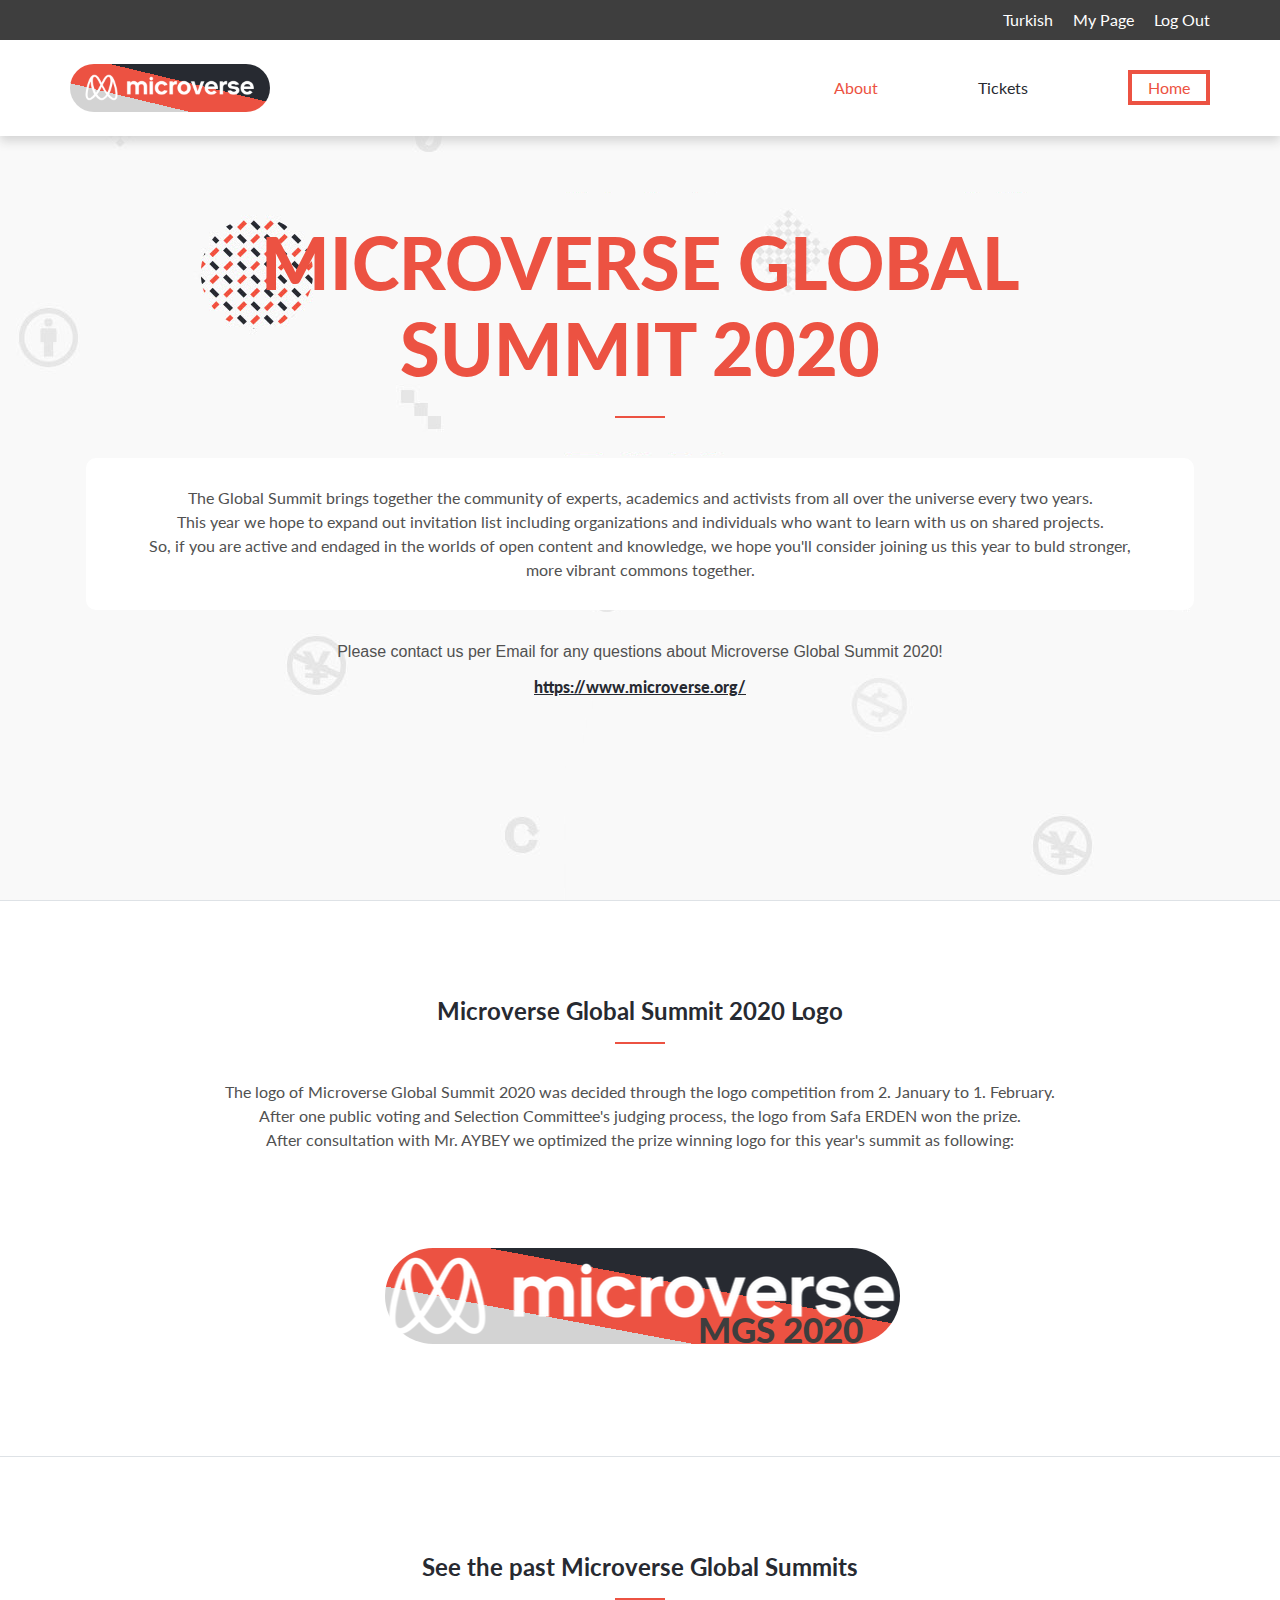
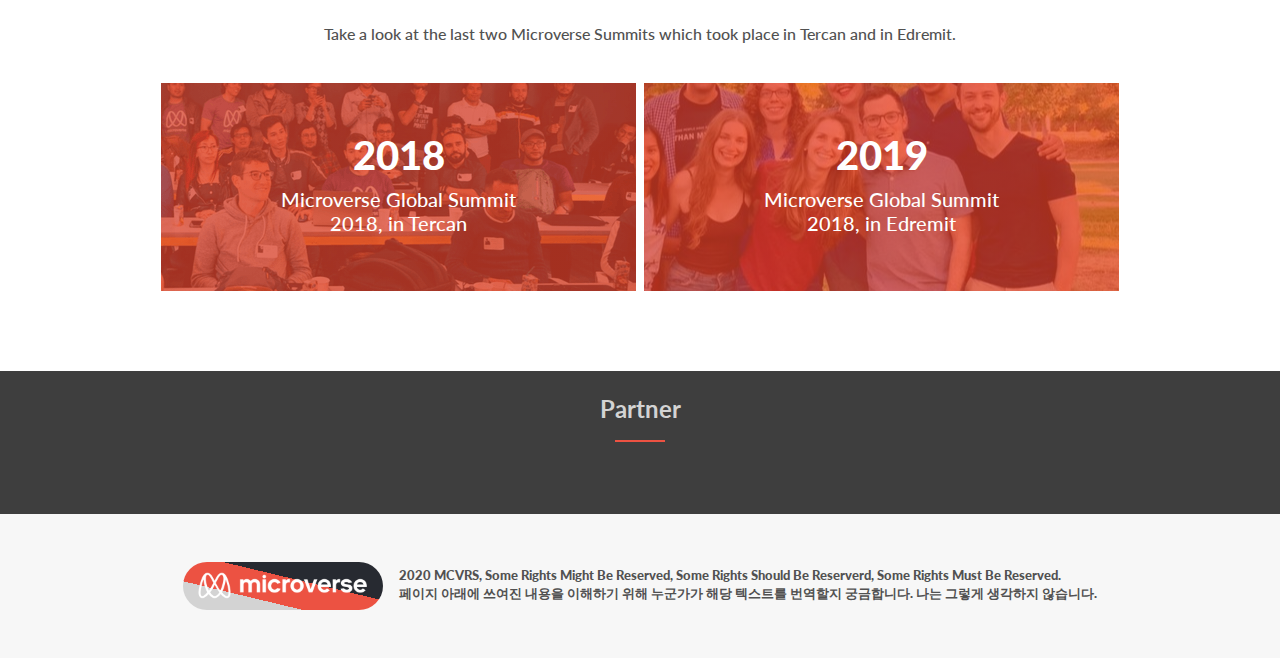
==== about.html @ 12870e62 "fixed validation errors" ====
<!DOCTYPE html>
<html lang="en">
  <head>
    <!-- Required meta tags -->
    <meta charset="utf-8" />
    <meta
      name="viewport"
      content="width=device-width, initial-scale=1, shrink-to-fit=no"
    />
    <link rel="shortcut icon" type="image/png" href="/favicon.png" />
    <!-- Bootstrap CSS -->
    <link
      rel="stylesheet"
      href="https://stackpath.bootstrapcdn.com/bootstrap/4.3.1/css/bootstrap.min.css"
      integrity="sha384-ggOyR0iXCbMQv3Xipma34MD+dH/1fQ784/j6cY/iJTQUOhcWr7x9JvoRxT2MZw1T"
      crossorigin="anonymous"
    />
    <link rel="stylesheet" href="./Assets/CSS/style.css" />
    <link
      rel="stylesheet"
      href="https://cdnjs.cloudflare.com/ajax/libs/font-awesome/5.13.0/css/all.min.css"
      integrity="sha256-h20CPZ0QyXlBuAw7A+KluUYx/3pK+c7lYEpqLTlxjYQ="
      crossorigin="anonymous"
    />
    <link
      href="https://fonts.googleapis.com/css2?family=Lato:ital,wght@0,100;0,300;0,400;0,700;0,900;1,100;1,300;1,400;1,700;1,900&display=swap"
      rel="stylesheet"
    />
    <title>About Us</title>
  </head>
  <body class="bg-lightgray body">
    <header class="container-fluid p-0 fixed-top">
      <input
        type="checkbox"
        name="navbar-toggler"
        id="nav-toggler"
        class="position-absolute d-none"
      />
      <label for="nav-toggler" class="d-md-none p-4 text-center"
        ><span class="toggle-word"
          ><i class="fas fa-bars h2 text-customgray2"></i></span
      ></label>
      <nav class="menu bg-darkgray position-fixed h-100 w-75 p-3">
        <label for="nav-toggler" class="d-md-none text-center"
          ><span class="toggle-word"
            ><i class="far fa-times-circle h2 text-lightgray"></i></span
        ></label>
        <ul class="list-unstyled">
          <li class="mb-1">
            <a
              class="text-white h4"
              href="https://rawcdn.githack.com/SafaErden/Microverse-Summit/000d769ef440ad6b49d5e4046350cf0988ba608a/index.html"
              >Home</a
            >
          </li>
          <li class="mb-1">
            <a
              class="text-white h4"
              href="https://rawcdn.githack.com/SafaErden/Microverse-Summit/a53cf913ada323dc8bd06839c92c7658aa908903/ticket.html"
              >Ticket</a
            >
          </li>
          <li class="mb-5">
            <a
              class="text-white h4"
              href="https://rawcdn.githack.com/SafaErden/Microverse-Summit/000d769ef440ad6b49d5e4046350cf0988ba608a/about.html"
              >About</a
            >
          </li>

          <li class="mb-1"><a class="text-white h5" href="#">Turkish</a></li>
          <li class="mb-1"><a class="text-white h5" href="#">My Page</a></li>
          <li class="mb-5"><a class="text-white h5" href="#">Log Out</a></li>

          <li class="mb-1">
            <a class="text-white h4" href="#"><i class="fab fa-twitter"></i></a>
          </li>
          <li class="mb-1">
            <a class="text-white h4" href="#"
              ><i class="fab fa-facebook-f"></i
            ></a>
          </li>
        </ul>
      </nav>
      <nav class="d-none d-md-block bg-darkgray p-2">
        <div class="second-nav nav w-100">
          <ul class="list-unstyled list-inline m-0 p-0">
            <li class="list-inline-item mx-2">
              <a href="#" class="text-white"
                ><i class="fab fa-facebook-f"></i
              ></a>
            </li>
            <li class="list-inline-item mx-2 mr-3">
              <a href="#" class="text-white"><i class="fab fa-twitter"></i></a>
            </li>
            <li class="list-inline-item mx-2">
              <a href="#" class="text-white">Turkish</a>
            </li>
            <li class="list-inline-item mx-2">
              <a href="#" class="text-white">My Page</a>
            </li>
            <li class="list-inline-item ml-2">
              <a href="#" class="text-white">Log Out</a>
            </li>
          </ul>
        </div>
      </nav>
      <nav class="d-none d-md-block bg-white p-2 py-4">
        <div class="third-nav nav w-100">
          <div class="d-flex p-4 m-0 logo-index position-relative"></div>
          <ul class="list-unstyled list-inline m-0 p-0">
            <li class="list-inline-item mx-5">
              <a
                href="https://rawcdn.githack.com/SafaErden/Microverse-Summit/000d769ef440ad6b49d5e4046350cf0988ba608a/about.html"
                class="text-orange"
                >About</a
              >
            </li>
            <li class="list-inline-item mx-5">
              <a
                href="https://rawcdn.githack.com/SafaErden/Microverse-Summit/a53cf913ada323dc8bd06839c92c7658aa908903/ticket.html"
                class="text-customgray"
                >Tickets</a
              >
            </li>
            <li class="list-inline-item ml-5">
              <a
                href="https://rawcdn.githack.com/SafaErden/Microverse-Summit/000d769ef440ad6b49d5e4046350cf0988ba608a/index.html"
                class="text-orange coverlink p-1 px-3"
                >Home</a
              >
            </li>
          </ul>
        </div>
      </nav>
    </header>
    <main>
      <section
        class="section1 container d-flex flex-column align-items-center justify-content-center p-3 text-center"
      >
        <h2 class="text-orange h3 my-3 mb-2 d-md-none">
          "Hello! Developer World"
        </h2>
        <h1
          class="text-orange font-weight-bolder display-md-2 display-7 text-orange my-4"
        >
          MICROVERSE GLOBAL <br />SUMMIT 2020
        </h1>
        <div class="orangeline mb-3 d-none d-md-block"></div>
        <div class="row p-0 w-100">
          <p class="col-12 my-4 px-5 py-4 bordered bg-white text-customgray2">
            The Global Summit brings together the community of experts,
            academics and activists from all over the universe every two years.
            <br />
            This year we hope to expand out invitation list including
            organizations and individuals who want to learn with us on shared
            projects. <br />
            So, if you are active and endaged in the worlds of open content and
            knowledge, we hope you'll consider joining us this year to buld
            stronger, more vibrant commons together.
          </p>
        </div>
        <p class="h6 text-customgray2 arial mt-2">
          Please contact us per Email for any questions about Microverse Global
          Summit 2020!
        </p>
        <p class="h6 font-weight-bolder 2 arial mt-2">
          <a href="https://www.microverse.org/" class="text-customgray">
            <u>https://www.microverse.org/ </u>
            <i class="fas fa-angle-right"></i
          ></a>
        </p>
      </section>
      <section
        class="container-fluid d-flex flex-column align-items-center justify-content-center p-2 py-5 bg-white border-bottom border-top"
      >
        <h1 class="font-weight-bold h4 m-3 mt-5 text-customgray">
          Microverse Global Summit 2020 Logo
        </h1>
        <div class="orangeline mb-1"></div>

        <div class="row p-0 w-100">
          <p
            class="col-12 my-1 px-5 py-4 bordered bg-white text-customgray2 text-center"
          >
            The logo of Microverse Global Summit 2020 was decided through the
            logo competition from 2. January to 1. February. <br />
            After one public voting and Selection Committee's judging process,
            the logo from Safa ERDEN won the prize. <br />
            After consultation with Mr. AYBEY we optimized the prize winning
            logo for this year's summit as following:
          </p>
        </div>
        <div
          class="row m-0 my-3 p-0 w-100 d-flex justify-content-center align-items-center"
        >
          <article
            class="col-auto text-center text-white p-5 m-0 my-5 ml-1 logo-2020"
          >
            <h2 class="d-none">article heading</h2>
          </article>
        </div>
      </section>
      <section
        class="container-fluid d-flex flex-column align-items-center justify-content-center p-2 py-5 bg-white"
      >
        <h1 class="font-weight-bold h4 m-3 mt-5 text-customgray">
          See the past Microverse Global Summits
        </h1>
        <div class="orangeline mb-3 bg-orange"></div>

        <p class="h6 text-customgray2 text-center mt-2">
          Take a look at the last two Microverse Summits which took place in
          Tercan and in Edremit.
        </p>
        <div
          class="row m-0 my-3 p-0 w-100 d-flex justify-content-center align-items-center"
        >
          <article
            class="col-11 col-md-5 text-center text-white p-4 py-5 m-0 my-3 mr-1 summit-2018"
          >
            <h2 class="font-weight-bolder h1">2018</h2>
            <h5 class="text-center">
              Microverse Global Summit <br />
              2018, in Tercan
            </h5>
          </article>
          <article
            class="col-11 col-md-5 text-center text-white p-4 py-5 m-0 my-3 ml-1 summit-2019"
          >
            <h2 class="font-weight-bolder h1">2019</h2>
            <h5 class="text-center">
              Microverse Global Summit <br />
              2018, in Edremit
            </h5>
          </article>
        </div>
      </section>
    </main>

    <footer class="container-fluid p-0 bg-darkgray">
      <section
        class="container-fluid d-flex flex-column align-items-center justify-content-center p-2 section3"
      >
        <h1 class="font-weight-bold h4 m-3 text-lightgray">
          Partner
        </h1>
        <div class="orangeline mb-3"></div>
        <div class="container partners text-lightgray w-100 h1 my-4">
          <i class="fab fa-google-wallet"></i>
          <i class="fas fa-laptop-code"></i>
          <i class="fab fa-windows"></i>
          <i class="fab fa-twitter"></i>
          <i class="fab fa-ubuntu"></i>
          <i class="fab fa-hubspot"></i>
          <i class="fab fa-github-square"></i>
        </div>
      </section>
      <section
        class="container-fluid py-5 m-0 d-flex align-items-center justify-content-center p-2 section3 bg-lightgray"
      >
        <h2 class="d-none">section heading</h2>
        <div class="d-flex p-4 m-0 mr-3 logo-index position-relative"></div>
        <article>
          <h6
            class="size-mini font-weight-bolder text-customgray2 d-none d-md-inline"
          >
            2020 MCVRS, Some Rights Might Be Reserved, Some Rights Should Be
            Reserverd, Some Rights Must Be Reserved.
          </h6>
          <h6 class="size-mini font-weight-bolder text-customgray2">
            페이지 아래에 쓰여진 내용을 이해하기 위해 누군가가 해당 텍스트를
            번역할지 궁금합니다. 나는 그렇게 생각하지 않습니다.
          </h6>
        </article>
      </section>
    </footer>
    <!-- Optional JavaScript -->
    <!-- jQuery first, then Popper.js, then Bootstrap JS -->
    <script
      src="https://code.jquery.com/jquery-3.3.1.slim.min.js"
      integrity="sha384-q8i/X+965DzO0rT7abK41JStQIAqVgRVzpbzo5smXKp4YfRvH+8abtTE1Pi6jizo"
      crossorigin="anonymous"
    ></script>
    <script
      src="https://cdnjs.cloudflare.com/ajax/libs/popper.js/1.14.7/umd/popper.min.js"
      integrity="sha384-UO2eT0CpHqdSJQ6hJty5KVphtPhzWj9WO1clHTMGa3JDZwrnQq4sF86dIHNDz0W1"
      crossorigin="anonymous"
    ></script>
    <script
      src="https://stackpath.bootstrapcdn.com/bootstrap/4.3.1/js/bootstrap.min.js"
      integrity="sha384-JjSmVgyd0p3pXB1rRibZUAYoIIy6OrQ6VrjIEaFf/nJGzIxFDsf4x0xIM+B07jRM"
      crossorigin="anonymous"
    ></script>
  </body>
</html>
---- Assets/CSS/style.css ----
* {
  font-family: Lato, sans-serif;
}

.arial {
  font-family: Arial, Helvetica, sans-serif;
}

.body {
  background-image: url("../img/background.png");
  background-repeat: no-repeat;
}

.stripe {
  background-image: url("../img/stripe.png");
  background-repeat: repeat;
}

.logo-2020 {
  background-image:
    url("../img/microverse.png"),
    linear-gradient(
      to left bottom,
      #272a31 40%,
      #ec5242 40% 70%,
      #d3d3d3 70% 100%
    );
  background-position: 50%, 100%;
  background-repeat: no-repeat;
  width: 515px;
  border-radius: 100px;
}

.logo-2020::after {
  position: absolute;
  padding: 0;
  margin: 0;
  bottom: -12px;
  right: 37px;
  color: rgb(62, 62, 62);
  font-size: 35px;
  content: "MGS 2020";
  font-weight: 900;
}

.logo-index {
  background-image:
    url("../img/microverse.png"),
    linear-gradient(
      to left bottom,
      #272a31 40%,
      #ec5242 40% 70%,
      #d3d3d3 70% 100%
    );
  background-position: 50%, 100%;
  background-repeat: no-repeat;
  min-width: 200px;
  max-width: 200px;
  background-size: 200px auto;
  border-radius: 25px;
}

main {
  min-height: 100vh;
}

.nav {
  max-width: 1140px;
  margin: 0 auto;
}

.second-nav {
  display: flex;
  justify-content: flex-end;
  align-items: center;
}

.third-nav {
  display: flex;
  justify-content: space-between;
  align-items: center;
}

.row {
  max-width: 1140px;
  margin: 0 auto;
}

.container {
  margin: 0 auto;
}

.bg-darkgray {
  background-color: rgb(62, 62, 62);
}

.bg-transparent {
  background-color: rgba(81, 81, 81, 0.3) !important;
}

.text-customgray {
  color: #272a31;
}

.text-customgray2 {
  color: rgb(81, 81, 81);
}

.text-lightgray {
  color: rgb(211, 211, 211);
}

.text-orange {
  color: #ec5242;
}

.bg-orange {
  background-color: #ec5242;
}

.bg-lightgray {
  background-color: rgb(247, 247, 247);
}

.coverlink {
  border: 4px solid #ec5242;
}

.orangeline {
  border: 1px solid #ec5242;
  width: 50px;
}

.grayline {
  border: 1px solid rgb(211, 211, 211);
  width: 20px;
}

.bordered {
  border: 4px solid white;
  border-radius: 10px;
}

.border-bottom {
  border-bottom: 1px solid rgb(211, 211, 211);
}

.border-top {
  border-top: 1px solid rgb(211, 211, 211);
}

.step-border {
  border-radius: 50px;
}

.section1 {
  min-height: 100vh !important;
}

.section2 {
  background-image: url("../img/bg-mini.png");
}

.font-weight-bolder {
  font-weight: 900 !important;
}

.size-mini {
  font-size: 13px;
  line-height: 1.2;
}

.display-7 {
  font-size: 4.5rem;
}

.display-8 {
  font-size: 2rem;
}

.display-9 {
  font-size: 1.6rem;
}

.dot {
  font-size: 7px;
}

.summit-2018 {
  background-image:
    linear-gradient(
      to bottom,
      rgba(232, 66, 40, 0.7),
      rgba(232, 66, 40, 0.7)
    ),
    url(../img/2018.png);
  background-position: 100%, 100%;
}

.summit-2019 {
  background-image:
    linear-gradient(
      to bottom,
      rgba(232, 66, 40, 0.7),
      rgba(232, 66, 40, 0.7)
    ),
    url(../img/2019.jpg);
  background-position: 100%, 100%;
}

.rotator {
  width: 50px;
  height: 50px;
  transform: rotate(45deg);
  bottom: -25px;
}

.rotate-45 {
  transform: rotate(316deg);
  bottom: -25px;
}

.main-topic {
  min-width: 110px;
}

.main-icon {
  min-width: 50px;
}

.menu {
  right: -100%;
  top: 0;
  transition: 0.5s transform;
}

#nav-toggler:checked ~ label .toggle-word {
  display: none;
}

#nav-toggler:checked ~ .menu {
  transform: translateX(-90vw);
}

.more-word-arrow {
  transition: 1s transform;
}

#show-more:checked ~ .featured .more-word {
  display: none;
}

#show-more:checked ~ .featured .more-word-arrow {
  transform: rotate(180deg);
}

#show-more:checked ~ .featured::before {
  content: "LESS";
}

.partners {
  display: flex;
  align-items: center;
  justify-content: space-around;
}

@media screen and (max-width: 998px) {
  .display-7 {
    font-size: 3.5rem;
  }

  .display-8 {
    font-size: 1.8rem;
  }

  .display-9 {
    font-size: 1.4rem;
  }
}

@media screen and (max-width: 768px) {
  .display-7 {
    font-size: 2.5rem;
  }

  .display-8 {
    font-size: 1.6rem;
  }

  .display-9 {
    font-size: 1.2rem;
  }

  #featured-speakers {
    max-height: 400px;
    overflow: hidden;
    transition: max-height 1s ease-out;
  }

  #show-more:checked ~ div {
    max-height: 1500px;
    transition: max-height 1s ease-in;
  }
}

@media screen and (min-width: 768px) {
  header {
    box-shadow: 0 5px 10px rgb(211, 211, 211);
  }
}
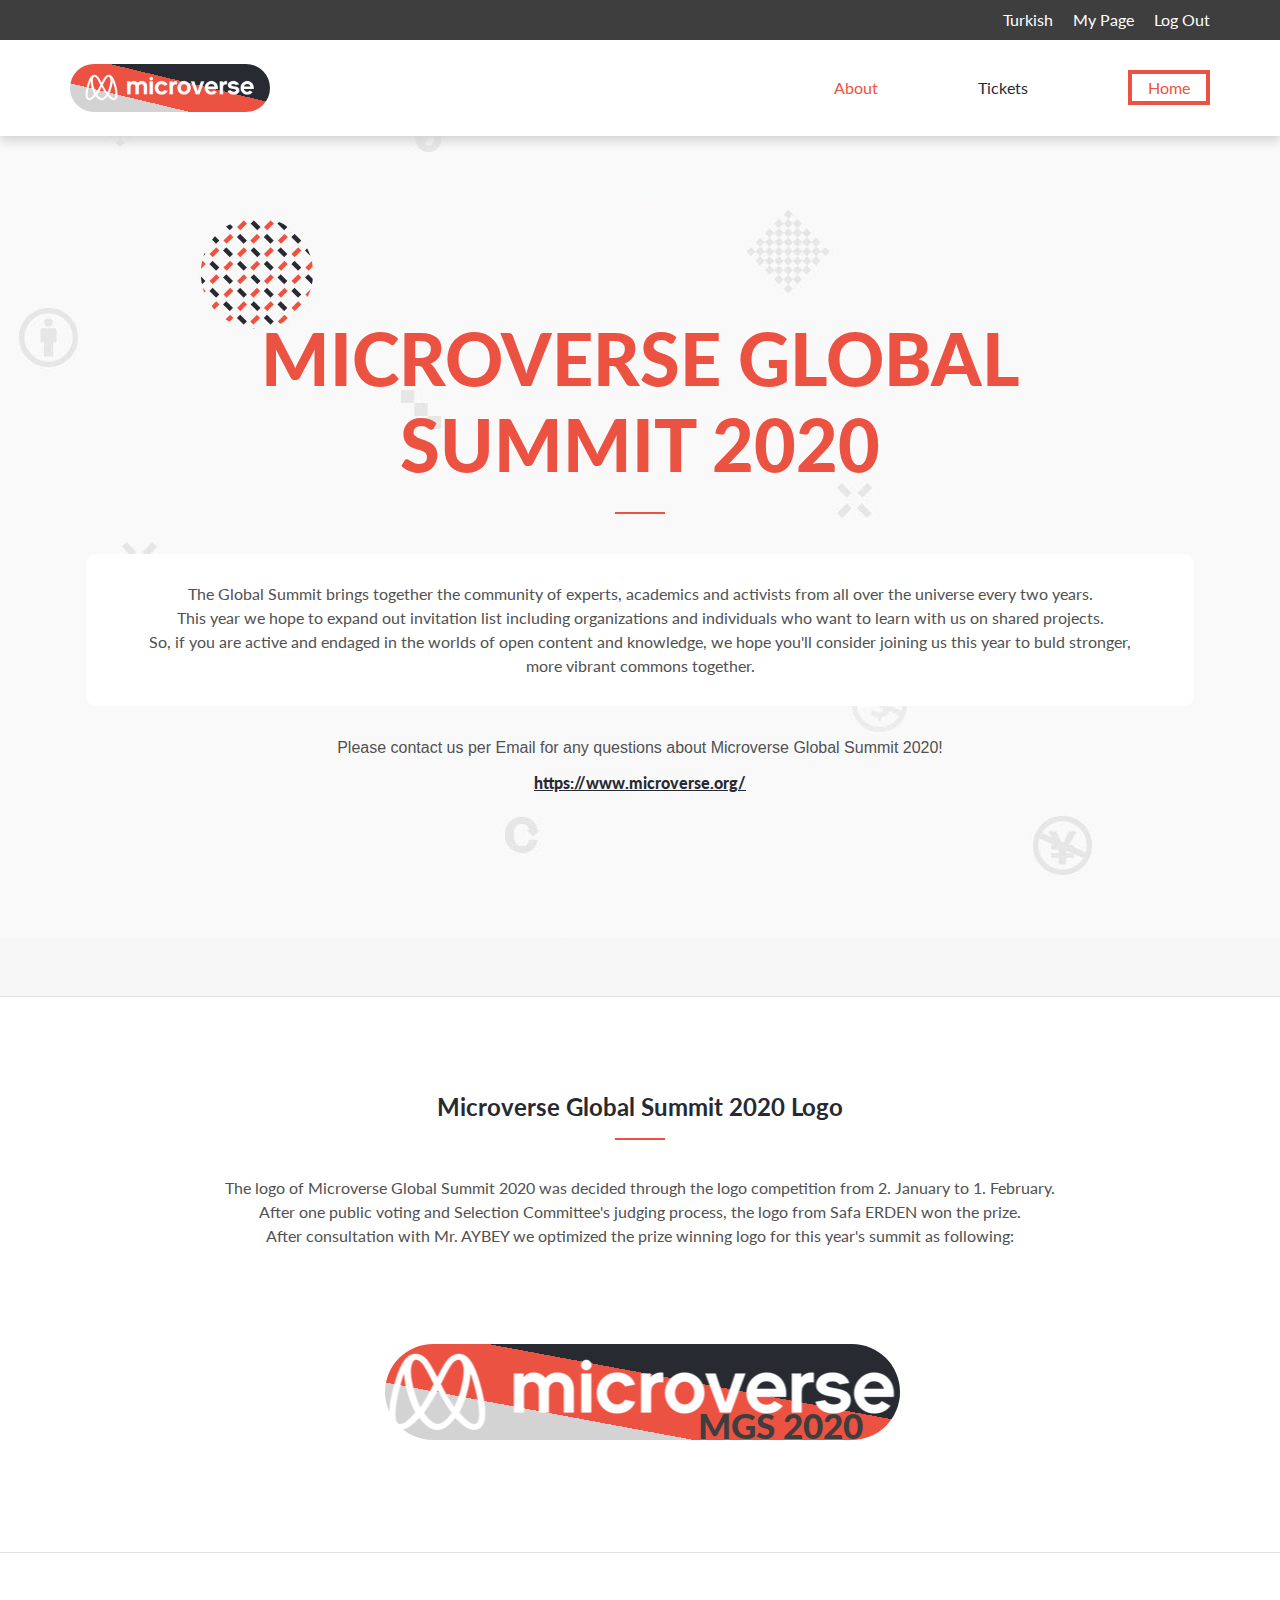
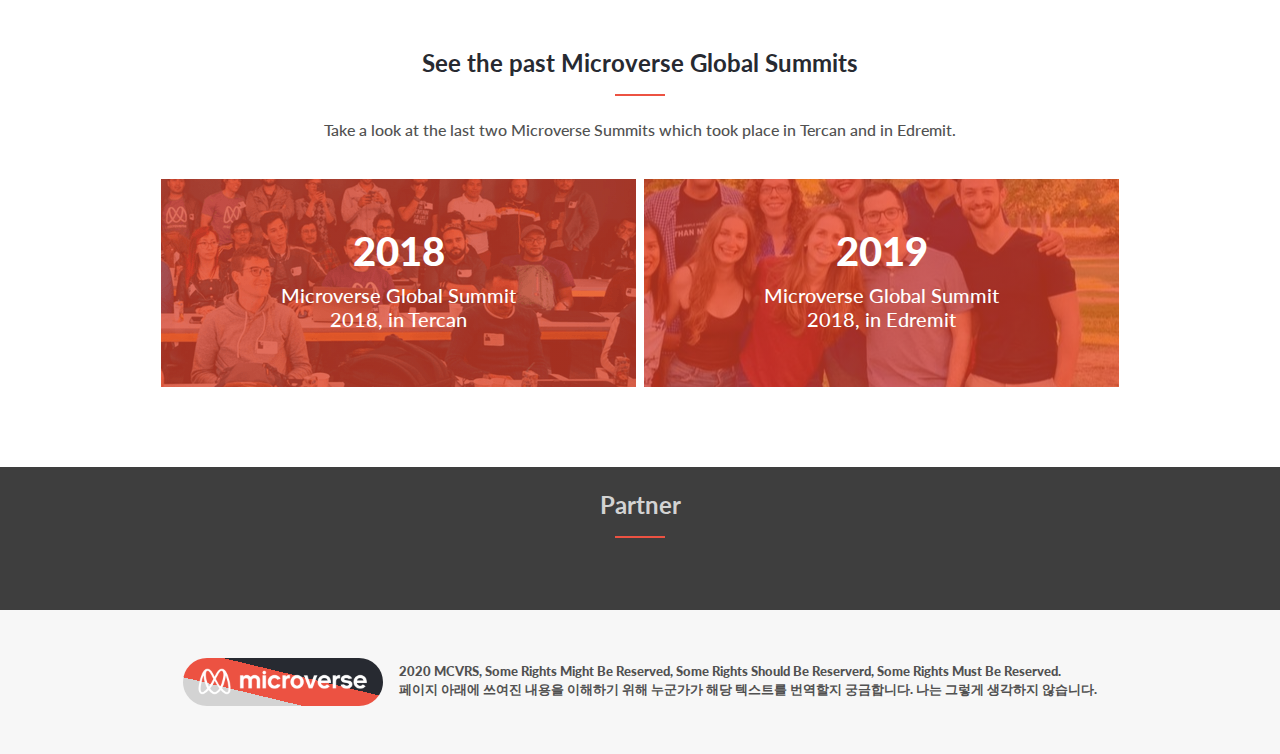
==== commit c4d5dd5f: "added padding top to body" ====
--- a/about.html
+++ b/about.html
@@ -7,7 +7,6 @@
       name="viewport"
       content="width=device-width, initial-scale=1, shrink-to-fit=no"
     />
-    <link rel="shortcut icon" type="image/png" href="/favicon.png" />
     <!-- Bootstrap CSS -->
     <link
       rel="stylesheet"
@@ -28,7 +27,7 @@
     />
     <title>About Us</title>
   </head>
-  <body class="bg-lightgray body">
+  <body class="bg-lightgray body pt-6">
     <header class="container-fluid p-0 fixed-top">
       <input
         type="checkbox"
--- a/Assets/CSS/style.css
+++ b/Assets/CSS/style.css
@@ -17,8 +17,7 @@
 }
 
 .logo-2020 {
-  background-image:
-    url("../img/microverse.png"),
+  background-image: url("../img/microverse.png"),
     linear-gradient(
       to left bottom,
       #272a31 40%,
@@ -44,8 +43,7 @@
 }
 
 .logo-index {
-  background-image:
-    url("../img/microverse.png"),
+  background-image: url("../img/microverse.png"),
     linear-gradient(
       to left bottom,
       #272a31 40%,
@@ -187,8 +185,7 @@
 }
 
 .summit-2018 {
-  background-image:
-    linear-gradient(
+  background-image: linear-gradient(
       to bottom,
       rgba(232, 66, 40, 0.7),
       rgba(232, 66, 40, 0.7)
@@ -198,8 +195,7 @@
 }
 
 .summit-2019 {
-  background-image:
-    linear-gradient(
+  background-image: linear-gradient(
       to bottom,
       rgba(232, 66, 40, 0.7),
       rgba(232, 66, 40, 0.7)
@@ -258,6 +254,10 @@
   content: "LESS";
 }
 
+.pt-6 {
+  padding-top: 6rem !important;
+}
+
 .partners {
   display: flex;
   align-items: center;
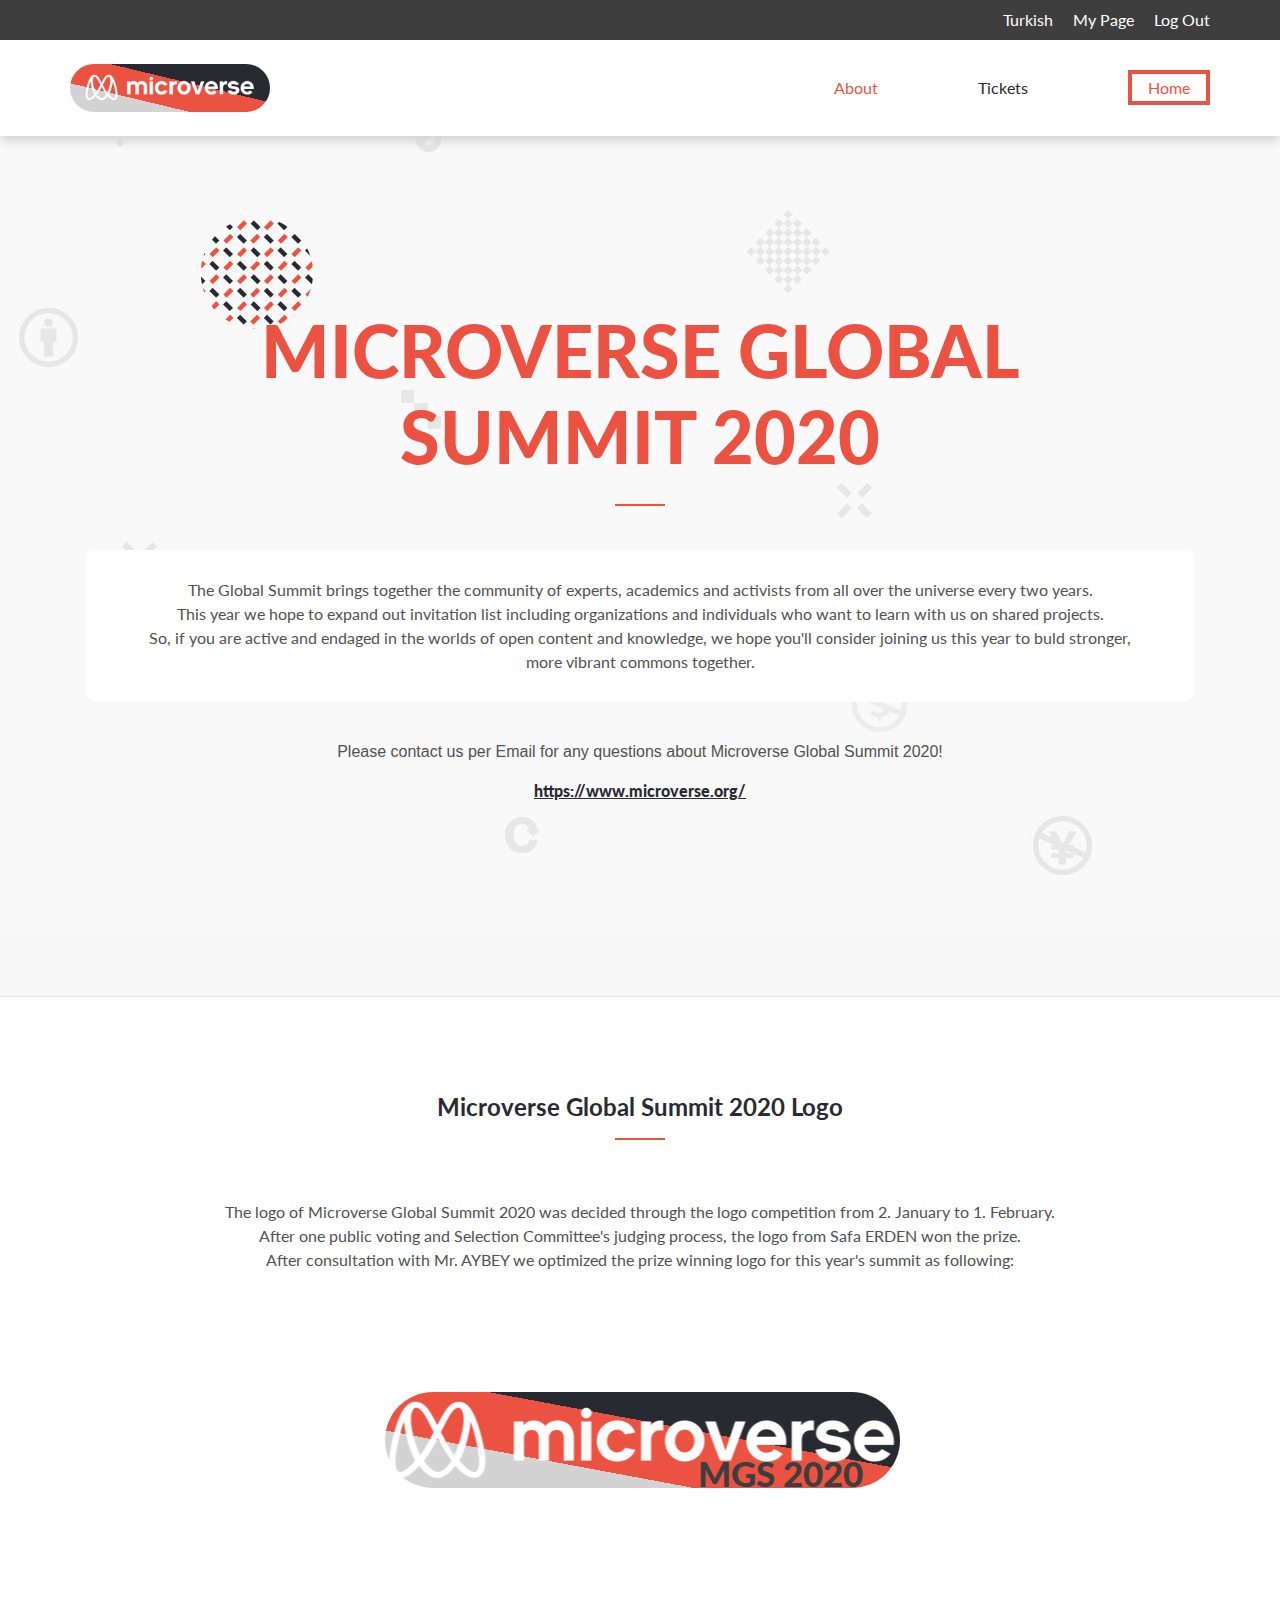
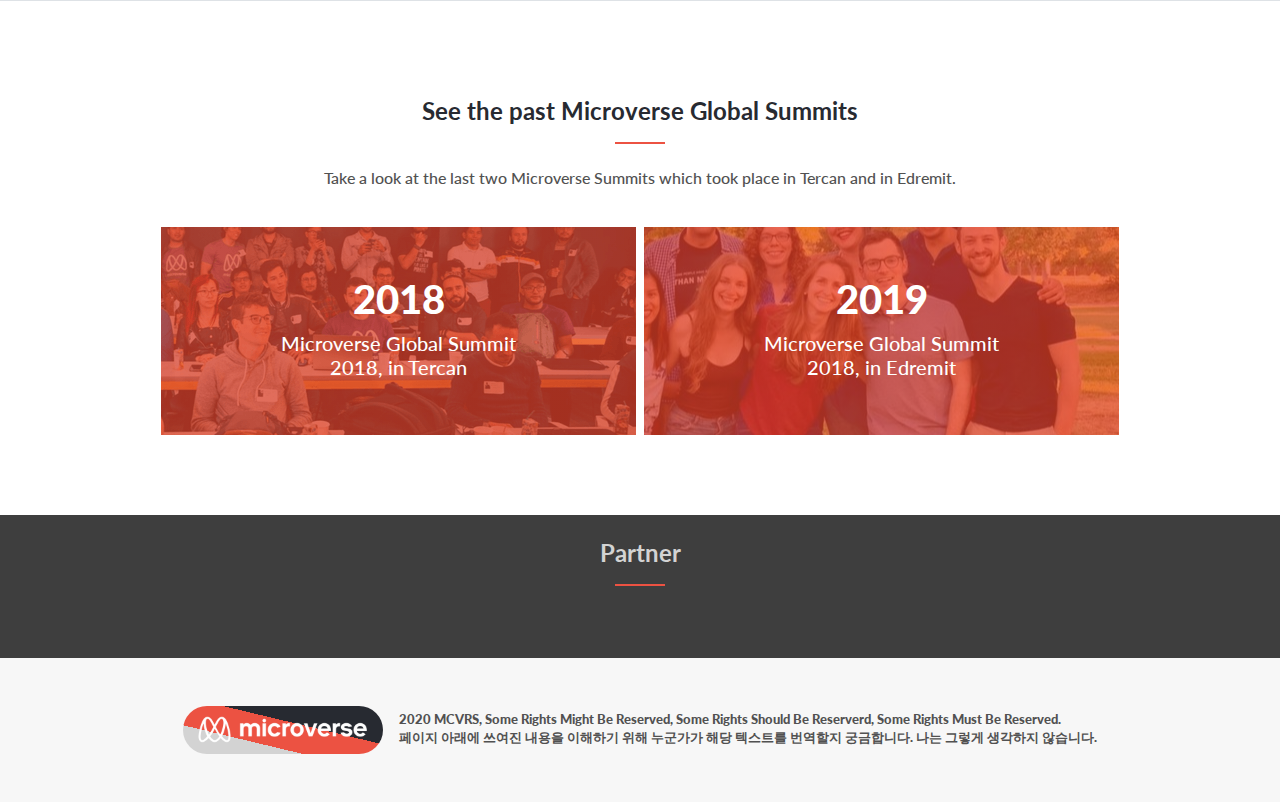
==== commit 173a2f06: "added more padding for some content elements" ====
--- a/about.html
+++ b/about.html
@@ -135,9 +135,9 @@
     </header>
     <main>
       <section
-        class="section1 container d-flex flex-column align-items-center justify-content-center p-3 text-center"
-      >
-        <h2 class="text-orange h3 my-3 mb-2 d-md-none">
+        class="section1 container column align-items-center justify-content-center p-3 text-center"
+      >
+        <h2 class="text-orange h3 my-3 mb-2 d-md-none py-1">
           "Hello! Developer World"
         </h2>
         <h1
@@ -146,7 +146,7 @@
           MICROVERSE GLOBAL <br />SUMMIT 2020
         </h1>
         <div class="orangeline mb-3 d-none d-md-block"></div>
-        <div class="row p-0 w-100">
+        <div class="row p-0 py-1 w-100">
           <p class="col-12 my-4 px-5 py-4 bordered bg-white text-customgray2">
             The Global Summit brings together the community of experts,
             academics and activists from all over the universe every two years.
@@ -159,7 +159,7 @@
             stronger, more vibrant commons together.
           </p>
         </div>
-        <p class="h6 text-customgray2 arial mt-2">
+        <p class="h6 text-customgray2 arial mt-2 py-1">
           Please contact us per Email for any questions about Microverse Global
           Summit 2020!
         </p>
@@ -171,7 +171,7 @@
         </p>
       </section>
       <section
-        class="container-fluid d-flex flex-column align-items-center justify-content-center p-2 py-5 bg-white border-bottom border-top"
+        class="container-fluid column align-items-center justify-content-center p-2 py-5 bg-white border-bottom border-top"
       >
         <h1 class="font-weight-bold h4 m-3 mt-5 text-customgray">
           Microverse Global Summit 2020 Logo
@@ -180,7 +180,7 @@
 
         <div class="row p-0 w-100">
           <p
-            class="col-12 my-1 px-5 py-4 bordered bg-white text-customgray2 text-center"
+            class="col-12 my-1 px-5 py-5 bordered bg-white text-customgray2 text-center"
           >
             The logo of Microverse Global Summit 2020 was decided through the
             logo competition from 2. January to 1. February. <br />
@@ -201,7 +201,7 @@
         </div>
       </section>
       <section
-        class="container-fluid d-flex flex-column align-items-center justify-content-center p-2 py-5 bg-white"
+        class="container-fluid column align-items-center justify-content-center p-2 py-5 bg-white"
       >
         <h1 class="font-weight-bold h4 m-3 mt-5 text-customgray">
           See the past Microverse Global Summits
@@ -239,7 +239,7 @@
 
     <footer class="container-fluid p-0 bg-darkgray">
       <section
-        class="container-fluid d-flex flex-column align-items-center justify-content-center p-2 section3"
+        class="container-fluid column align-items-center justify-content-center p-2 section3"
       >
         <h1 class="font-weight-bold h4 m-3 text-lightgray">
           Partner
--- a/Assets/CSS/style.css
+++ b/Assets/CSS/style.css
@@ -258,10 +258,18 @@
   padding-top: 6rem !important;
 }
 
+.partners,
+.column {
+  display: flex;
+}
+
 .partners {
-  display: flex;
   align-items: center;
   justify-content: space-around;
+}
+
+.column {
+  flex-direction: column;
 }
 
 @media screen and (max-width: 998px) {
@@ -301,6 +309,9 @@
     max-height: 1500px;
     transition: max-height 1s ease-in;
   }
+  .d-none {
+    display: none;
+  }
 }
 
 @media screen and (min-width: 768px) {
